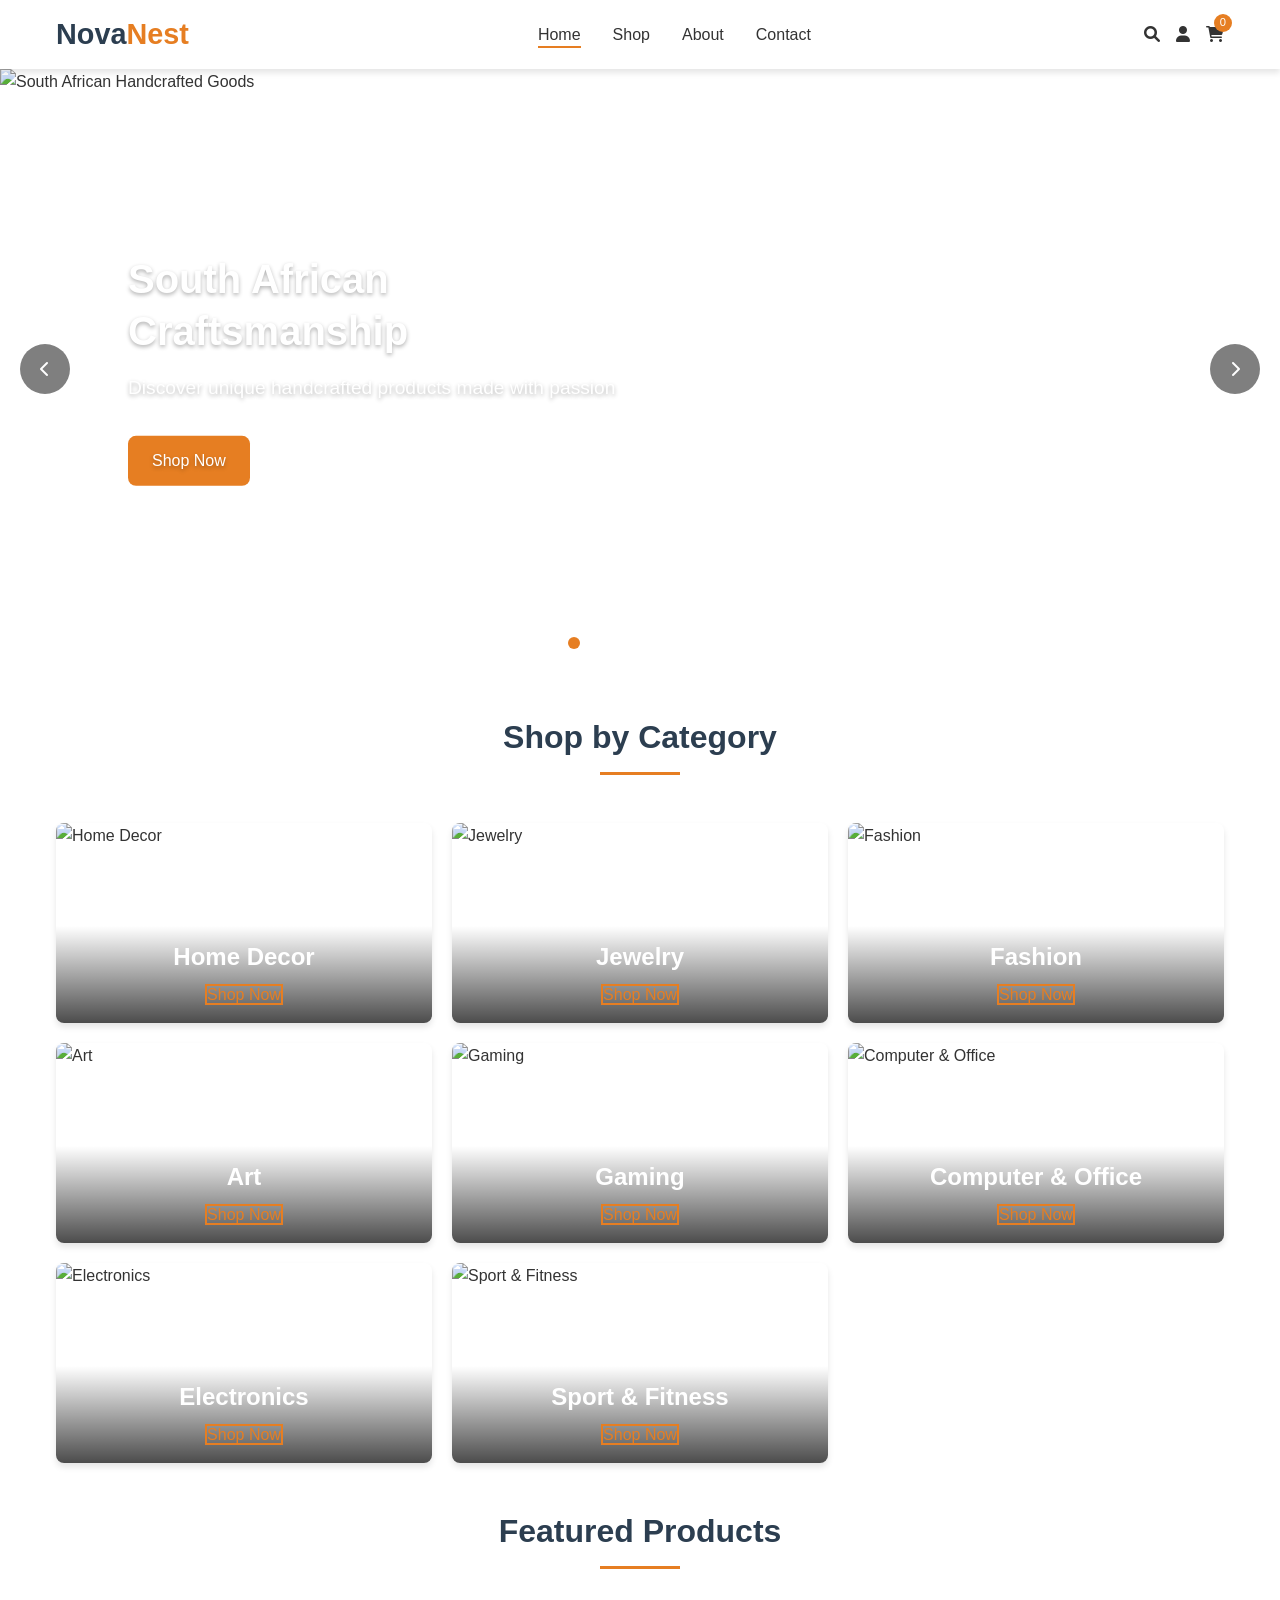
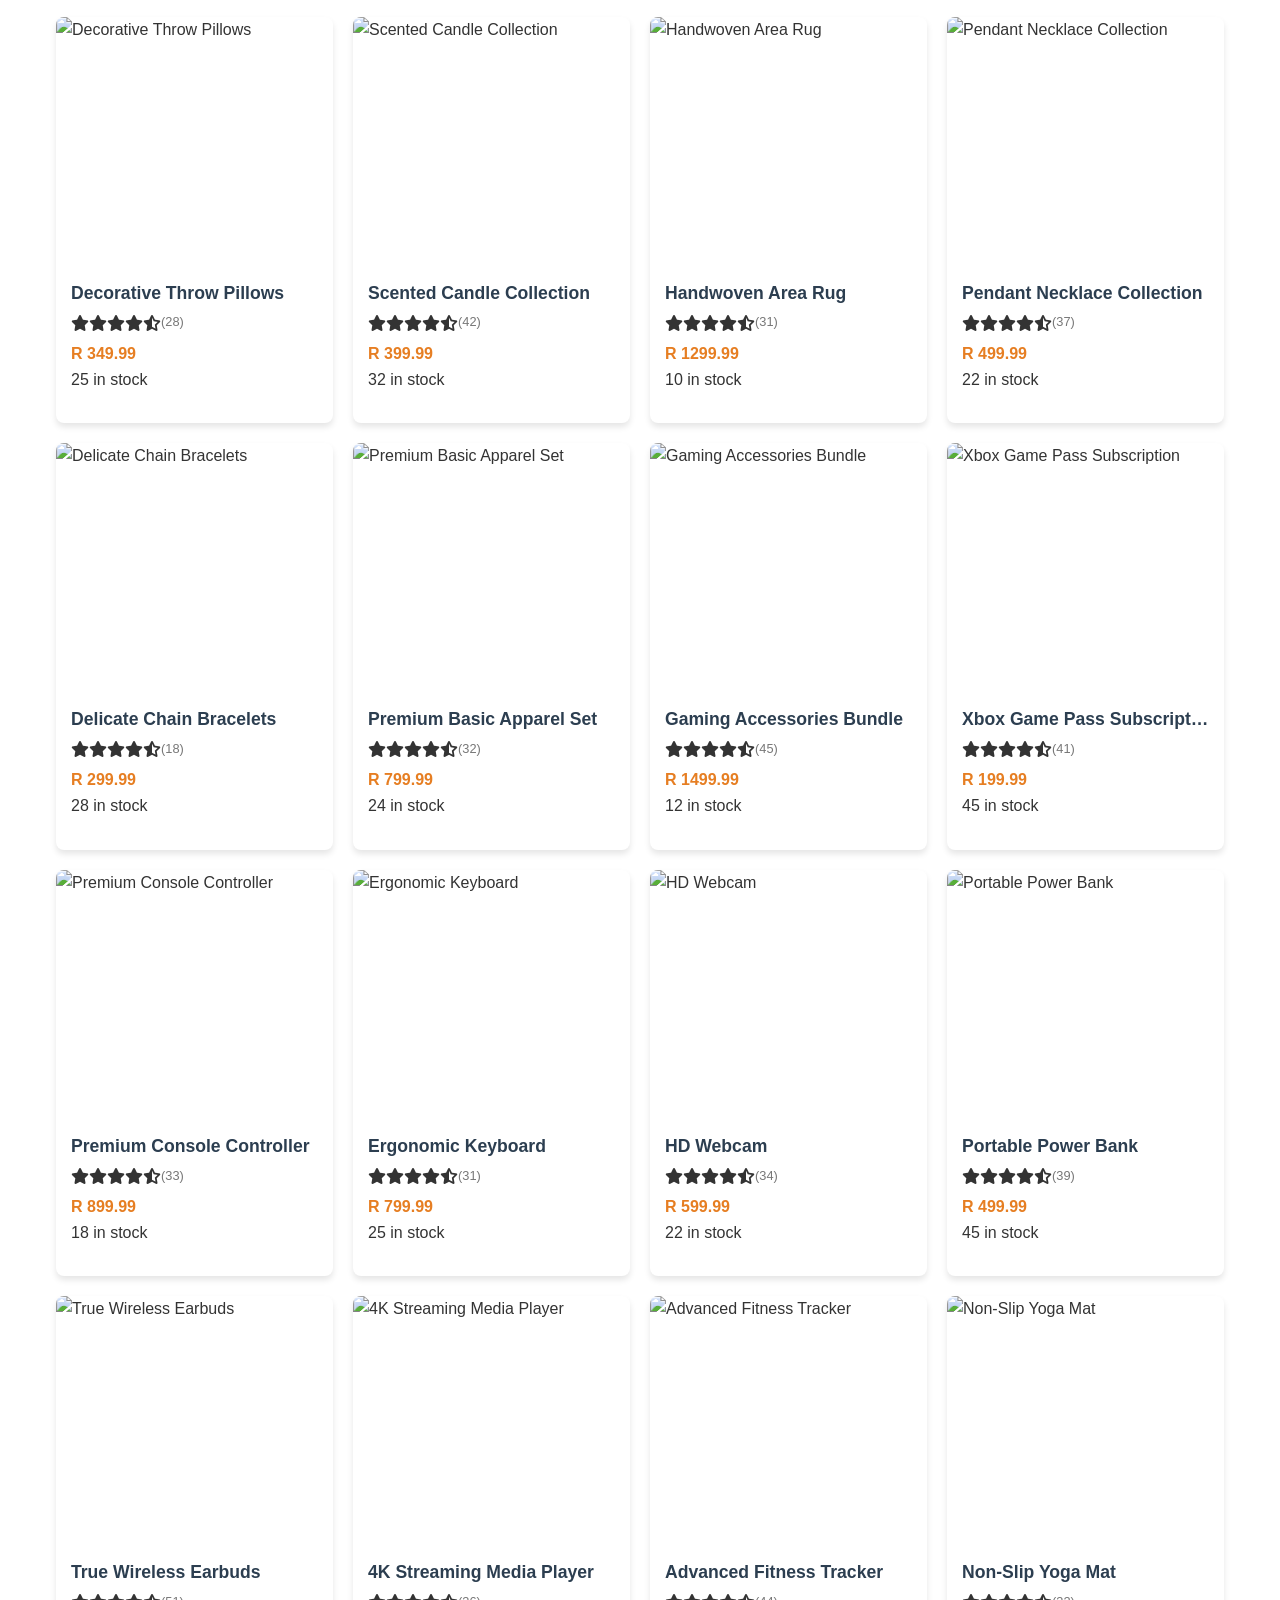
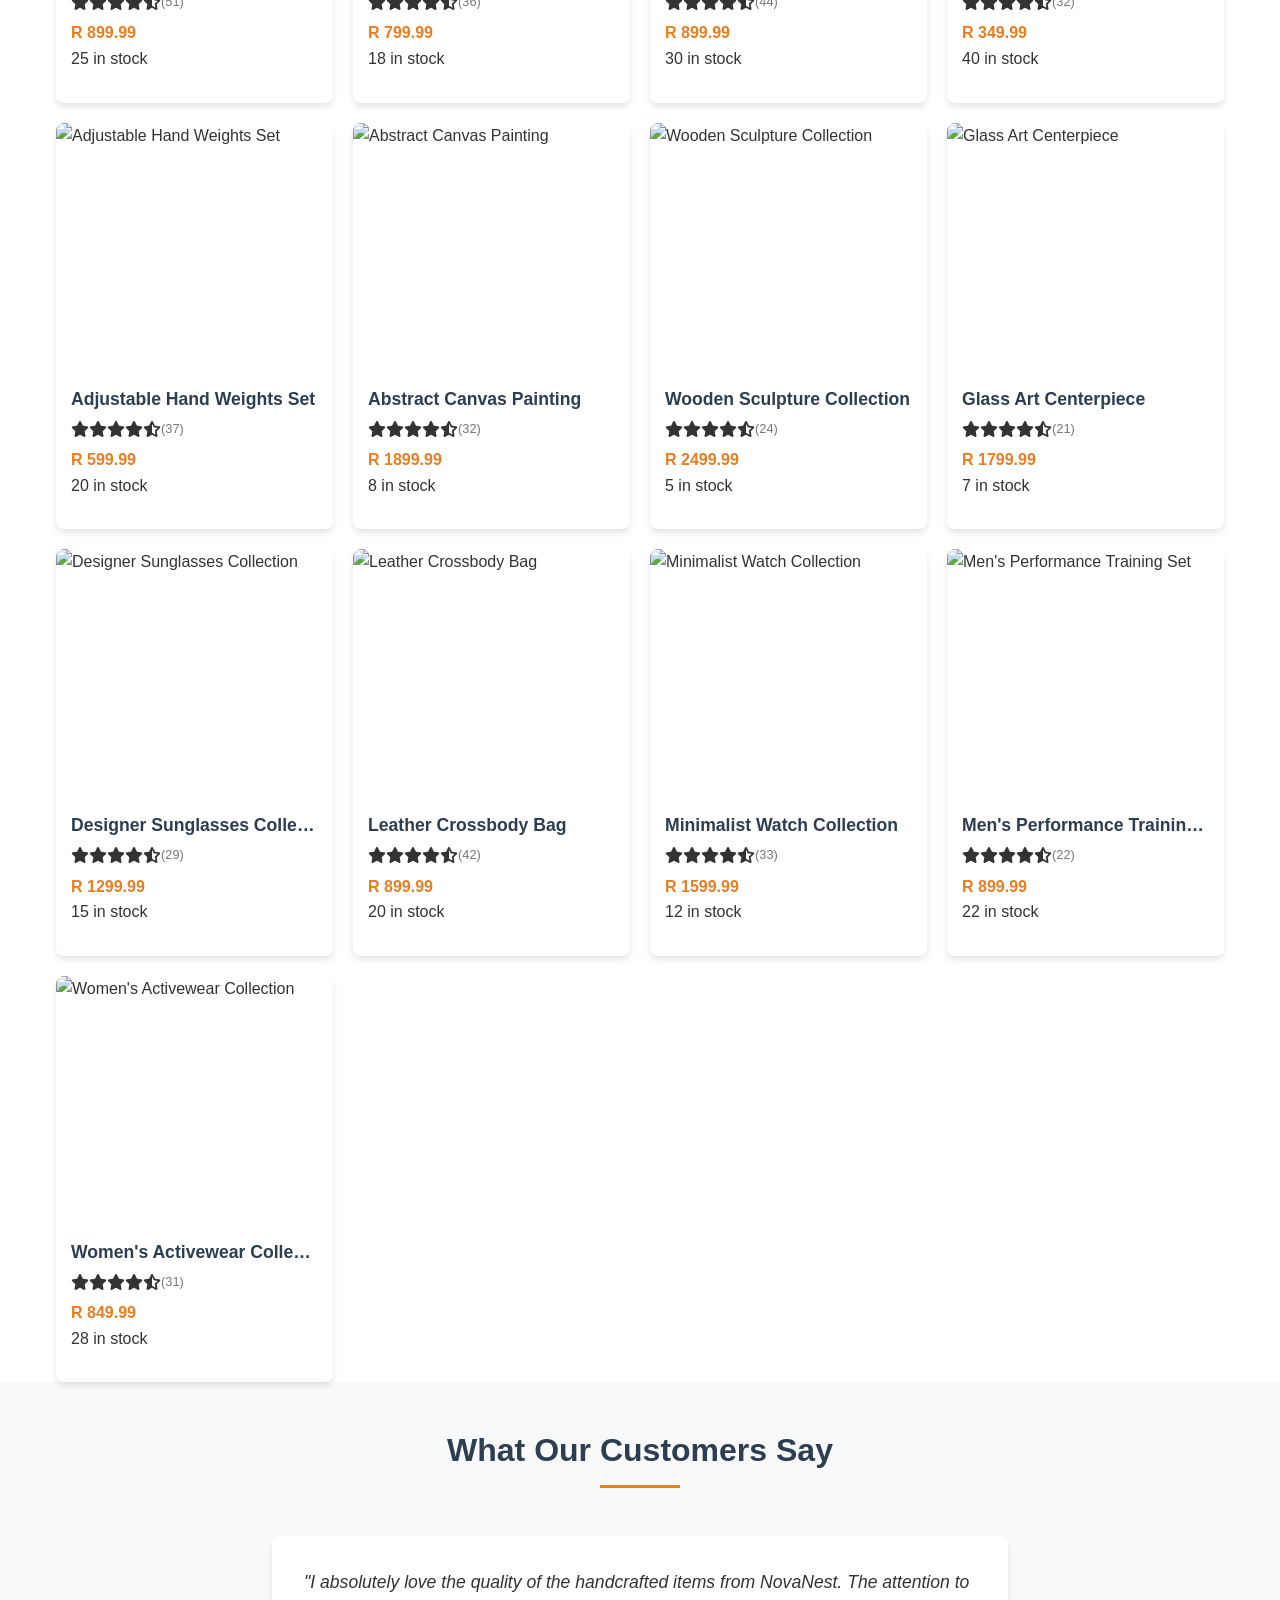
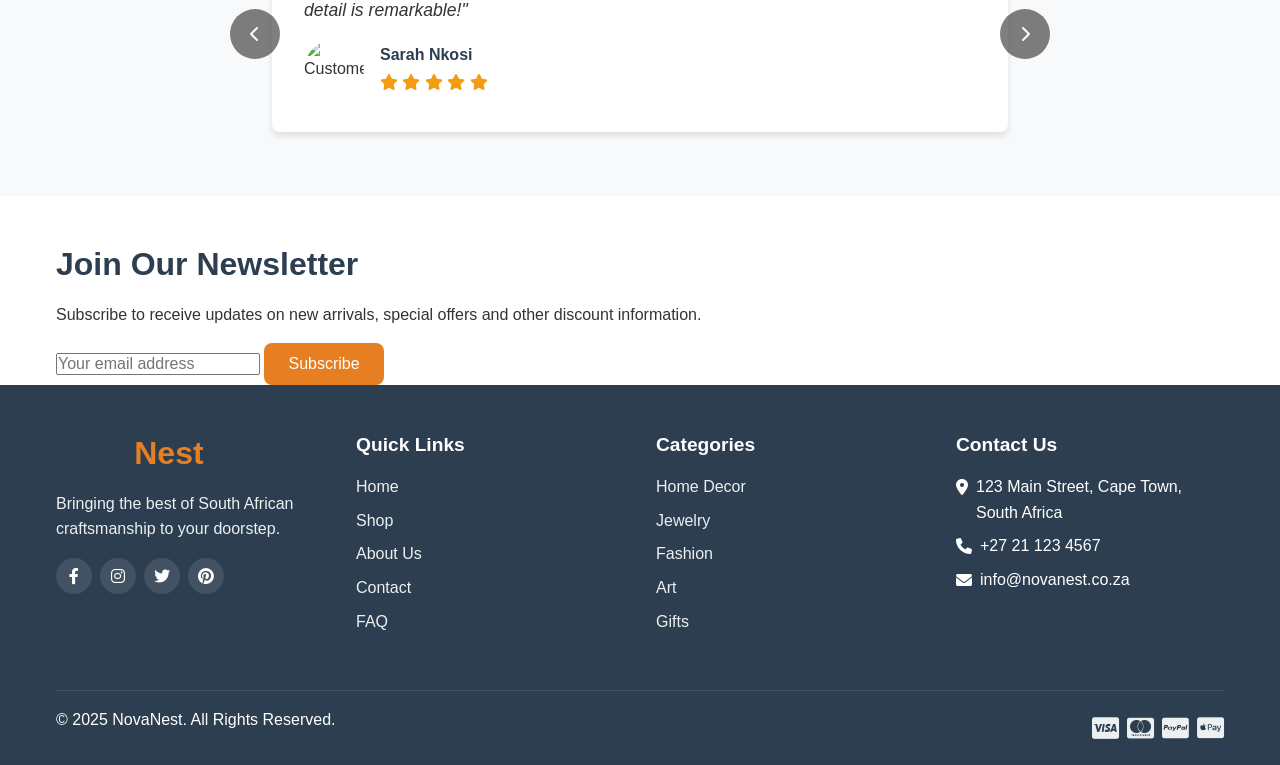
==== index.html @ f9da06e6 "first commit" ====
<!DOCTYPE html>
<html lang="en">
<head>
    <meta charset="UTF-8">
    <meta name="viewport" content="width=device-width, initial-scale=1.0">
    <title>NovaNest - Premium South African E-Commerce</title>
    <link rel="stylesheet" href="css/style.css">
    <link rel="stylesheet" href="css/slider.css">
    <link rel="stylesheet" href="https://cdnjs.cloudflare.com/ajax/libs/font-awesome/6.0.0-beta3/css/all.min.css">
</head>
<body>
    <header>
        <div class="container">
            <div class="header-wrapper">
                <div class="logo">
                    <a href="index.html">
                        <h1>Nova<span>Nest</span></h1>
                    </a>
                </div>
                <nav id="navbar">
                    <ul>
                        <li><a href="index.html" class="active">Home</a></li>
                        <li><a href="shop.html">Shop</a></li>
                        <li><a href="about.html">About</a></li>
                        <li><a href="contact.html">Contact</a></li>
                    </ul>
                </nav>
                <div class="header-icons">
                    <a href="#" id="search-icon"><i class="fas fa-search"></i></a>
                    <a href="#" id="account-icon"><i class="fas fa-user"></i></a>
                    <a href="cart.html" id="cart-icon">
                        <i class="fas fa-shopping-cart"></i>
                        <span id="cart-count">0</span>
                    </a>
                    <div class="hamburger" id="menu-btn">
                        <span class="bar"></span>
                        <span class="bar"></span>
                        <span class="bar"></span>
                    </div>
                </div>
            </div>
        </div>
    </header>

    <div class="search-container" id="search-container">
        <div class="container">
            <form id="search-form">
                <input type="text" placeholder="Search for products...">
                <button type="submit"><i class="fas fa-search"></i></button>
            </form>
            <button id="close-search"><i class="fas fa-times"></i></button>
        </div>
    </div>

    <main>
        <!-- Hero Section with Slider -->
        <section class="hero-slider">
            <div class="slider-container">
                <div class="slide active">
                    <img src="images/South African Handcrafted Goods.jpg" alt="South African Handcrafted Goods" width="300" height="200">
                    <div class="slide-content">
                        <h2>South African Craftsmanship</h2>
                        <p>Discover unique handcrafted products made with passion</p>
                        <a href="shop.html" class="btn">Shop Now</a>
                    </div>
                </div>
                <div class="slide">
                    <img src="images/Premium Home Decor.jpg" alt="Premium Home Decor" width="300" height="200">
                    <div class="slide-content">
                        <h2>Premium Home Decor</h2>
                        <p>Transform your space with our exclusive collection</p>
                        <a href="shop.html" class="btn">Explore</a>
                    </div>
                </div>
                <div class="slide">
                    <img src="images/New Season Arrivals.jpg" alt="New Season Arrivals" width="300" height="200">
                    <div class="slide-content">
                        <h2>New Season Arrivals</h2>
                        <p>Be the first to shop our latest collections</p>
                        <a href="shop.html" class="btn">View Collection</a>
                    </div>
                </div>
                <div class="slide">
                    <img src="images/Gaming.jpg" alt="Gaming" width="300" height="200">
                    <div class="slide-content">
                        <h2>Gaming Essentials</h2>
                        <p>Level up your gaming experience with our premium selection</p>
                        <a href="shop.html?category=gaming" class="btn">Game On</a>
                    </div>
                </div>
                <div class="slide">
                    <img src="images/Computer & Office.jpg" alt="Computer & Office" width="300" height="200">
                    <div class="slide-content">
                        <h2>Computer & Office</h2>
                        <p>Boost your productivity with our tech and office solutions</p>
                        <a href="shop.html?category=computer-office" class="btn">Shop Tech</a>
                    </div>
                </div>
                <div class="slide">
                    <img src="images/Electronics.jpg" alt="Electronics" width="300" height="200">
                    <div class="slide-content">
                        <h2>Electronics</h2>
                        <p>Discover the latest gadgets and electronic innovations</p>
                        <a href="shop.html?category=electronics" class="btn">Explore Gadgets</a>
                    </div>
                </div>
                <div class="slide">
                    <img src="images/Sport & Fitness.jpg" alt="Sport & Fitness" width="300" height="200">
                    <div class="slide-content">
                        <h2>Sport & Fitness</h2>
                        <p>Achieve your fitness goals with our quality equipment</p>
                        <a href="shop.html?category=sport-fitness" class="btn">Get Active</a>
                    </div>
                </div>
                <button class="slider-btn prev" id="prev"><i class="fas fa-chevron-left"></i></button>
                <button class="slider-btn next" id="next"><i class="fas fa-chevron-right"></i></button>
                <div class="slider-dots">
                    <span class="dot active" data-slide="0"></span>
                    <span class="dot" data-slide="1"></span>
                    <span class="dot" data-slide="2"></span>
                    <span class="dot" data-slide="3"></span>
                    <span class="dot" data-slide="4"></span>
                    <span class="dot" data-slide="5"></span>
                    <span class="dot" data-slide="6"></span>
                </div>
            </div>
        </section>

        <!-- Featured Categories -->
        <section class="featured-categories">
            <div class="container">
                <h2 class="section-title">Shop by Category</h2>
                <div class="categories-grid">
                    <div class="category-card">
                        <img src="images/Home Decor.jpg" alt="Home Decor" width="300" height="200" class="category-image">
                        <div class="category-content">
                            <h3>Home Decor</h3>
                            <a href="shop.html?category=home-decor" class="btn-outline">Shop Now</a>
                        </div>
                    </div>
                    <div class="category-card">
                        <img src="images/Jewelry.jpg" alt="Jewelry" width="300" height="200" class="category-image">
                        <div class="category-content">
                            <h3>Jewelry</h3>
                            <a href="shop.html?category=jewelry" class="btn-outline">Shop Now</a>
                        </div>
                    </div>
                    <div class="category-card">
                        <img src="images/Fashion.jpg" alt="Fashion" width="300" height="200" class="category-image">
                        <div class="category-content">
                            <h3>Fashion</h3>
                            <a href="shop.html?category=fashion" class="btn-outline">Shop Now</a>
                        </div>
                    </div>
                    <div class="category-card">
                        <img src="images/Art.jpg" alt="Art" width="300" height="200" class="category-image">
                        <div class="category-content">
                            <h3>Art</h3>
                            <a href="shop.html?category=art" class="btn-outline">Shop Now</a>
                        </div>
                    </div>
                    <div class="category-card">
                        <img src="images/Gaming.jpg" alt="Gaming" width="300" height="200" class="category-image">
                        <div class="category-content">
                            <h3>Gaming</h3>
                            <a href="shop.html?category=gaming" class="btn-outline">Shop Now</a>
                        </div>
                    </div>
                    <div class="category-card">
                        <img src="images/Computer & Office.jpg" alt="Computer & Office" width="300" height="200" class="category-image">
                        <div class="category-content">
                            <h3>Computer & Office</h3>
                            <a href="shop.html?category=computer-office" class="btn-outline">Shop Now</a>
                        </div>
                    </div>
                    <div class="category-card">
                        <img src="images/Electronics.jpg" alt="Electronics" width="300" height="200" class="category-image">
                        <div class="category-content">
                            <h3>Electronics</h3>
                            <a href="shop.html?category=electronics" class="btn-outline">Shop Now</a>
                        </div>
                    </div>
                    <div class="category-card">
                        <img src="images/Sport & Fitness.jpg" alt="Sport & Fitness" width="300" height="200" class="category-image">
                        <div class="category-content">
                            <h3>Sport & Fitness</h3>
                            <a href="shop.html?category=sport-fitness" class="btn-outline">Shop Now</a>
                        </div>
                    </div>
                </div>
            </div>
        </section>

        <!-- Featured Products -->
        <section class="featured-products">
            <div class="container">
                <h2 class="section-title">Featured Products</h2>
                <div class="products-grid" id="featured-products">
                    <!-- Products will be loaded from JavaScript -->
                </div>
            </div>
        </section>

        <!-- Testimonials -->
        <section class="testimonials">
            <div class="container">
                <h2 class="section-title">What Our Customers Say</h2>
                <div class="testimonials-slider">
                    <div class="testimonial active">
                        <div class="testimonial-content">
                            <p>"I absolutely love the quality of the handcrafted items from NovaNest. The attention to detail is remarkable!"</p>
                            <div class="testimonial-author">
                                <img src="images/customer1.jpg" alt="Customer" width="100" height="100" class="testimonial-image">
                                <div>
                                    <h4>Sarah Nkosi</h4>
                                    <div class="stars">
                                        <i class="fas fa-star"></i>
                                        <i class="fas fa-star"></i>
                                        <i class="fas fa-star"></i>
                                        <i class="fas fa-star"></i>
                                        <i class="fas fa-star"></i>
                                    </div>
                                </div>
                            </div>
                        </div>
                    </div>
                    <div class="testimonial">
                        <div class="testimonial-content">
                            <p>"Fast shipping and excellent customer service. The products are even more beautiful in person than in the photos!"</p>
                            <div class="testimonial-author">
                                <img src="images/customer2.jpg" alt="Customer" width="100" height="100" class="testimonial-image">
                                <div>
                                    <h4>David van der Merwe</h4>
                                    <div class="stars">
                                        <i class="fas fa-star"></i>
                                        <i class="fas fa-star"></i>
                                        <i class="fas fa-star"></i>
                                        <i class="fas fa-star"></i>
                                        <i class="fas fa-star"></i>
                                    </div>
                                </div>
                            </div>
                        </div>
                    </div>
                    <div class="testimonial">
                        <div class="testimonial-content">
                            <p>"NovaNest has become my go-to shop for unique gifts. Everyone loves the South African craftsmanship!"</p>
                            <div class="testimonial-author">
                                <img src="images/customer3.jpg" alt="Customer" width="100" height="100" class="testimonial-image"   >
                                <div>
                                    <h4>Thandi Moyo</h4>
                                    <div class="stars">
                                        <i class="fas fa-star"></i>
                                        <i class="fas fa-star"></i>
                                        <i class="fas fa-star"></i>
                                        <i class="fas fa-star"></i>
                                        <i class="fas fa-star-half-alt"></i>
                                    </div>
                                </div>
                            </div>
                        </div>
                    </div>
                    <button class="slider-btn testimonial-prev" id="testimonial-prev"><i class="fas fa-chevron-left"></i></button>
                    <button class="slider-btn testimonial-next" id="testimonial-next"><i class="fas fa-chevron-right"></i></button>
                    <div class="testimonial-dots">
                        <span class="dot active" data-slide="0"></span>
                        <span class="dot" data-slide="1"></span>
                        <span class="dot" data-slide="2"></span>
                    </div>
                </div>
            </div>
        </section>

        <!-- Newsletter -->
        <section class="newsletter">
            <div class="container">
                <div class="newsletter-content">
                    <h2>Join Our Newsletter</h2>
                    <p>Subscribe to receive updates on new arrivals, special offers and other discount information.</p>
                    <form id="newsletter-form">
                        <div class="form-group">
                            <input type="email" placeholder="Your email address" required>
                            <button type="submit" class="btn">Subscribe</button>
                        </div>
                    </form>
                </div>
            </div>
        </section>
    </main>

    <footer>
        <div class="container">
            <div class="footer-content">
                <div class="footer-column">
                    <div class="logo">
                        <h2>Nova<span>Nest</span></h2>
                    </div>
                    <p>Bringing the best of South African craftsmanship to your doorstep.</p>
                    <div class="social-icons">
                        <a href="#"><i class="fab fa-facebook-f"></i></a>
                        <a href="#"><i class="fab fa-instagram"></i></a>
                        <a href="#"><i class="fab fa-twitter"></i></a>
                        <a href="#"><i class="fab fa-pinterest"></i></a>
                    </div>
                </div>
                <div class="footer-column">
                    <h3>Quick Links</h3>
                    <ul>
                        <li><a href="index.html">Home</a></li>
                        <li><a href="shop.html">Shop</a></li>
                        <li><a href="about.html">About Us</a></li>
                        <li><a href="contact.html">Contact</a></li>
                        <li><a href="#">FAQ</a></li>
                    </ul>
                </div>
                <div class="footer-column">
                    <h3>Categories</h3>
                    <ul>
                        <li><a href="shop.html?category=home-decor">Home Decor</a></li>
                        <li><a href="shop.html?category=jewelry">Jewelry</a></li>
                        <li><a href="shop.html?category=fashion">Fashion</a></li>
                        <li><a href="shop.html?category=art">Art</a></li>
                        <li><a href="shop.html?category=gifts">Gifts</a></li>
                    </ul>
                </div>
                <div class="footer-column">
                    <h3>Contact Us</h3>
                    <ul class="contact-info">
                        <li><i class="fas fa-map-marker-alt"></i> 123 Main Street, Cape Town, South Africa</li>
                        <li><i class="fas fa-phone"></i> +27 21 123 4567</li>
                        <li><i class="fas fa-envelope"></i> info@novanest.co.za</li>
                    </ul>
                </div>
            </div>
            <div class="footer-bottom">
                <p>&copy; 2025 NovaNest. All Rights Reserved.</p>
                <div class="payment-methods">
                    <i class="fab fa-cc-visa"></i>
                    <i class="fab fa-cc-mastercard"></i>
                    <i class="fab fa-cc-paypal"></i>
                    <i class="fab fa-cc-apple-pay"></i>
                </div>
            </div>
        </div>
    </footer>

    <script src="js/script.js"></script>
    <script src="js/slider.js"></script>
    <script src="js/products.js"></script>
</body>
</html>
---- css/style.css ----
/* 
   NovaNest E-commerce - Main Stylesheet
   A modern, responsive e-commerce website with South African focus
*/

/* ===== VARIABLES ===== */
:root {
    /* Colors */
    --primary-color: #e67e22;
    --primary-dark: #d35400;
    --secondary-color: #2c3e50;
    --accent-color: #3498db;
    --text-color: #333333;
    --text-light: #777777;
    --bg-color: #ffffff;
    --bg-light: #f8f9fa;
    --bg-dark: #2c3e50;
    --border-color: #e1e1e1;
    --success-color: #2ecc71;
    --error-color: #e74c3c;
    --warning-color: #f39c12;
    
    /* Typography */
    --body-font: 'Roboto', sans-serif;
    --heading-font: 'Poppins', sans-serif;
    
    /* Spacing */
    --spacing-xs: 0.25rem;
    --spacing-sm: 0.5rem;
    --spacing-md: 1rem;
    --spacing-lg: 2rem;
    --spacing-xl: 3rem;
    
    /* Border Radius */
    --border-radius-sm: 4px;
    --border-radius-md: 8px;
    --border-radius-lg: 12px;
    
    /* Box Shadow */
    --box-shadow: 0 4px 6px rgba(0, 0, 0, 0.1);
    --box-shadow-lg: 0 10px 15px rgba(0, 0, 0, 0.1);
    
    /* Transitions */
    --transition-fast: 0.3s ease;
    --transition-medium: 0.5s ease;
}

/* ===== RESET & BASE STYLES ===== */
* {
    margin: 0;
    padding: 0;
    box-sizing: border-box;
}

html {
    font-size: 16px;
    scroll-behavior: smooth;
}

body {
    font-family: var(--body-font);
    color: var(--text-color);
    line-height: 1.6;
    background-color: var(--bg-color);
    overflow-x: hidden;
}

h1, h2, h3, h4, h5, h6 {
    font-family: var(--heading-font);
    font-weight: 700;
    line-height: 1.3;
    margin-bottom: var(--spacing-md);
    color: var(--secondary-color);
}

h1 {
    font-size: 2.5rem;
}

h2 {
    font-size: 2rem;
}

h3 {
    font-size: 1.5rem;
}

p {
    margin-bottom: var(--spacing-md);
}

a {
    color: var(--primary-color);
    text-decoration: none;
    transition: color var(--transition-fast);
}

a:hover {
    color: var(--primary-dark);
}

ul, ol {
    list-style: none;
}

img {
    max-width: 100%;
    height: auto;
    display: block;
}

button, input, textarea, select {
    font-family: inherit;
    font-size: inherit;
}

.container {
    width: 100%;
    max-width: 1200px;
    margin: 0 auto;
    padding: 0 var(--spacing-md);
}

.section-title {
    text-align: center;
    margin-bottom: var(--spacing-xl);
    position: relative;
    padding-bottom: var(--spacing-md);
}

.section-title::after {
    content: '';
    position: absolute;
    bottom: 0;
    left: 50%;
    transform: translateX(-50%);
    width: 80px;
    height: 3px;
    background-color: var(--primary-color);
}

/* ===== BUTTONS ===== */
.btn {
    display: inline-block;
    padding: 0.75rem 1.5rem;
    background-color: var(--primary-color);
    color: white;
    border: none;
    border-radius: var(--border-radius-md);
    cursor: pointer;
    transition: background-color var(--transition-fast), transform var(--transition-fast);
    font-weight: 500;
    text-align: center;
}

.btn:hover {
    background-color: var(--primary-dark);
    color: white;
    transform: translateY(-2px);
}

.btn-outline {
    background-color: transparent;
    border: 2px solid var(--primary-color);
    color: var(--primary-color);
}

.btn-outline:hover {
    background-color: var(--primary-color);
    color: white;
}

.btn-large {
    padding: 1rem 2rem;
    font-size: 1.1rem;
}

/* ===== HEADER ===== */
header {
    background-color: var(--bg-color);
    box-shadow: var(--box-shadow);
    position: sticky;
    top: 0;
    z-index: 1000;
}

.header-wrapper {
    display: flex;
    justify-content: space-between;
    align-items: center;
    padding: var(--spacing-md) 0;
}

.logo h1 {
    font-size: 1.8rem;
    margin-bottom: 0;
}

.logo span {
    color: var(--primary-color);
}

nav ul {
    display: flex;
}

nav ul li {
    margin-left: var(--spacing-lg);
}

nav ul li a {
    color: var(--text-color);
    font-weight: 500;
    position: relative;
}

nav ul li a::after {
    content: '';
    position: absolute;
    bottom: -5px;
    left: 0;
    width: 0;
    height: 2px;
    background-color: var(--primary-color);
    transition: width var(--transition-fast);
}

nav ul li a:hover::after,
nav ul li a.active::after {
    width: 100%;
}

.header-icons {
    display: flex;
    align-items: center;
}

.header-icons a {
    margin-left: var(--spacing-md);
    color: var(--text-color);
    position: relative;
}

#cart-icon {
    position: relative;
}

#cart-count {
    position: absolute;
    top: -8px;
    right: -8px;
    background-color: var(--primary-color);
    color: white;
    font-size: 0.7rem;
    width: 18px;
    height: 18px;
    border-radius: 50%;
    display: flex;
    justify-content: center;
    align-items: center;
}

.hamburger {
    display: none;
    cursor: pointer;
}

.bar {
    display: block;
    width: 25px;
    height: 3px;
    margin: 5px auto;
    background-color: var(--text-color);
    transition: all var(--transition-fast);
}

/* Search Container */
.search-container {
    background-color: var(--bg-color);
    padding: var(--spacing-md) 0;
    box-shadow: 0 5px 10px rgba(0, 0, 0, 0.1);
    position: fixed;
    top: -100px;
    left: 0;
    width: 100%;
    z-index: 999;
    transition: top var(--transition-medium);
}

.search-container.active {
    top: 0;
}

#search-form {
    display: flex;
    max-width: 600px;
    margin: 0 auto;
}

#search-form input {
    flex: 1;
    padding: 0.75rem;
    border: 1px solid var(--border-color);
    border-radius: var(--border-radius-md) 0 0 var(--border-radius-md);
    outline: none;
}

#search-form button {
    background-color: var(--primary-color);
    color: white;
    border: none;
    padding: 0 var(--spacing-md);
    border-radius: 0 var(--border-radius-md) var(--border-radius-md) 0;
    cursor: pointer;
}

#close-search {
    position: absolute;
    top: 10px;
    right: 10px;
    background: none;
    border: none;
    color: var(--text-color);
    font-size: 1.2rem;
    cursor: pointer;
}

/* ===== FOOTER ===== */
footer {
    background-color: var(--bg-dark);
    color: white;
    padding: var(--spacing-xl) 0 var(--spacing-md);
}

.footer-content {
    display: grid;
    grid-template-columns: repeat(4, 1fr);
    gap: var(--spacing-lg);
    margin-bottom: var(--spacing-xl);
}

.footer-column h3 {
    color: white;
    margin-bottom: var(--spacing-md);
    font-size: 1.2rem;
}

.footer-column p {
    color: #ecf0f1;
    margin-bottom: var(--spacing-md);
}

.footer-column ul li {
    margin-bottom: var(--spacing-sm);
}

.footer-column ul li a {
    color: #ecf0f1;
    transition: color var(--transition-fast);
}

.footer-column ul li a:hover {
    color: var(--primary-color);
}

.social-icons {
    display: flex;
    gap: var(--spacing-sm);
    margin-top: var(--spacing-md);
}

.social-icons a {
    display: flex;
    align-items: center;
    justify-content: center;
    width: 36px;
    height: 36px;
    background-color: rgba(255, 255, 255, 0.1);
    border-radius: 50%;
    color: white;
    transition: background-color var(--transition-fast);
}

.social-icons a:hover {
    background-color: var(--primary-color);
}

.contact-info li {
    display: flex;
    align-items: flex-start;
    margin-bottom: var(--spacing-md);
}

.contact-info li i {
    margin-right: var(--spacing-sm);
    margin-top: 5px;
}

.footer-bottom {
    border-top: 1px solid rgba(255, 255, 255, 0.1);
    padding-top: var(--spacing-md);
    display: flex;
    justify-content: space-between;
    align-items: center;
}

.payment-methods {
    display: flex;
    gap: var(--spacing-sm);
}

.payment-methods i {
    font-size: 1.5rem;
    color: #ecf0f1;
}

/* ===== RESPONSIVE STYLES ===== */
@media (max-width: 992px) {
    .footer-content {
        grid-template-columns: repeat(2, 1fr);
    }
}

@media (max-width: 768px) {
    .hamburger {
        display: block;
    }
    
    nav {
        position: fixed;
        top: 70px;
        left: -100%;
        width: 100%;
        height: calc(100vh - 70px);
        background-color: var(--bg-color);
        transition: left var(--transition-medium);
        z-index: 999;
    }
    
    nav.active {
        left: 0;
    }
    
    nav ul {
        flex-direction: column;
        padding: var(--spacing-lg);
    }
    
    nav ul li {
        margin: 0 0 var(--spacing-md) 0;
    }
    
    .header-icons a:not(#menu-btn) {
        display: none;
    }
}

@media (max-width: 576px) {
    .footer-content {
        grid-template-columns: 1fr;
    }
    
    .footer-bottom {
        flex-direction: column;
        gap: var(--spacing-md);
    }
}

/* ===== UTILITY CLASSES ===== */
.hidden {
    display: none !important;
}

.text-center {
    text-align: center;
}

.mt-1 { margin-top: var(--spacing-xs); }
.mt-2 { margin-top: var(--spacing-sm); }
.mt-3 { margin-top: var(--spacing-md); }
.mt-4 { margin-top: var(--spacing-lg); }
.mt-5 { margin-top: var(--spacing-xl); }

.mb-1 { margin-bottom: var(--spacing-xs); }
.mb-2 { margin-bottom: var(--spacing-sm); }
.mb-3 { margin-bottom: var(--spacing-md); }
.mb-4 { margin-bottom: var(--spacing-lg); }
.mb-5 { margin-bottom: var(--spacing-xl); }

/* ===== PRODUCT STYLES ===== */
.product-card {
    position: relative;
    background-color: var(--bg-color);
    border-radius: var(--border-radius-md);
    box-shadow: var(--box-shadow);
    transition: transform var(--transition-fast), box-shadow var(--transition-fast);
    overflow: hidden;
}

.product-card:hover {
    transform: translateY(-5px);
    box-shadow: var(--box-shadow-lg);
}

.product-badge {
    position: absolute;
    top: 10px;
    left: 10px;
    background-color: var(--primary-color);
    color: white;
    font-size: 0.8rem;
    padding: 4px 8px;
    border-radius: var(--border-radius-sm);
    z-index: 2;
}

.product-badge.new {
    background-color: var(--success-color);
}

.product-image {
    position: relative;
    overflow: hidden;
    height: 250px; /* Fixed height for consistent product cards */
}

.product-image img {
    width: 100%;
    height: 100%;
    object-fit: cover; /* This ensures images maintain aspect ratio while filling the container */
    transition: transform var(--transition-medium);
}

.product-card:hover .product-image img {
    transform: scale(1.05);
}

.product-actions {
    position: absolute;
    bottom: -50px;
    left: 0;
    width: 100%;
    display: flex;
    justify-content: center;
    gap: 10px;
    padding: 10px;
    background-color: rgba(255, 255, 255, 0.9);
    transition: bottom var(--transition-fast);
}

.product-card:hover .product-actions {
    bottom: 0;
}

.action-btn {
    width: 40px;
    height: 40px;
    border-radius: 50%;
    background-color: white;
    border: none;
    box-shadow: 0 2px 5px rgba(0, 0, 0, 0.1);
    display: flex;
    align-items: center;
    justify-content: center;
    cursor: pointer;
    transition: background-color var(--transition-fast), color var(--transition-fast);
}

.action-btn:hover {
    background-color: var(--primary-color);
    color: white;
}

.product-info {
    padding: 15px;
}

.product-name {
    font-size: 1.1rem;
    margin-bottom: 8px;
    white-space: nowrap;
    overflow: hidden;
    text-overflow: ellipsis;
}

.product-rating {
    display: flex;
    align-items: center;
    margin-bottom: 8px;
}

.stars {
    color: var(--warning-color);
    margin-right: 5px;
}

.review-count {
    font-size: 0.8rem;
    color: var(--text-light);
}

.product-price {
    font-weight: 700;
    color: var(--primary-color);
    margin-bottom: 0;
}

/* Products Grid */
.products-grid {
    display: grid;
    grid-template-columns: repeat(auto-fill, minmax(250px, 1fr));
    gap: 20px;
}

@media (max-width: 768px) {
    .products-grid {
        grid-template-columns: repeat(2, 1fr);
    }
}

@media (max-width: 480px) {
    .products-grid {
        grid-template-columns: 1fr;
    }
}

/* Category Cards */
.categories-grid {
    display: grid;
    grid-template-columns: repeat(auto-fill, minmax(280px, 1fr));
    gap: 20px;
    margin-bottom: var(--spacing-xl);
}

.category-card {
    position: relative;
    border-radius: var(--border-radius-md);
    overflow: hidden;
    box-shadow: var(--box-shadow);
    height: 200px;
}

.category-image {
    width: 100%;
    height: 100%;
    object-fit: cover;
    transition: transform var(--transition-medium);
}

.category-card:hover .category-image {
    transform: scale(1.05);
}

.category-content {
    position: absolute;
    bottom: 0;
    left: 0;
    width: 100%;
    padding: 15px;
    background: linear-gradient(to top, rgba(0,0,0,0.7), rgba(0,0,0,0));
    color: white;
    text-align: center;
}

.category-content h3 {
    color: white;
    margin-bottom: 10px;
}
---- css/slider.css ----
/* 
   NovaNest E-commerce - Slider Styles
   Styles for hero slider and testimonial slider
*/

/* ===== HERO SLIDER ===== */
.hero-slider {
    position: relative;
    overflow: hidden;
    height: 600px;
    margin-bottom: var(--spacing-xl);
}

.slider-container {
    position: relative;
    height: 100%;
}

.slide {
    position: absolute;
    top: 0;
    left: 0;
    width: 100%;
    height: 100%;
    opacity: 0;
    transition: opacity var(--transition-medium);
    z-index: 1;
}

.slide.active {
    opacity: 1;
    z-index: 2;
}

.slide img {
    width: 100%;
    height: 100%;
    object-fit: cover;
}

.slide-content {
    position: absolute;
    top: 50%;
    left: 10%;
    transform: translateY(-50%);
    max-width: 500px;
    color: white;
    text-shadow: 0 2px 4px rgba(0, 0, 0, 0.3);
    z-index: 3;
}

.slide-content h2 {
    font-size: 2.5rem;
    margin-bottom: var(--spacing-md);
    color: white;
}

.slide-content p {
    font-size: 1.2rem;
    margin-bottom: var(--spacing-lg);
}

.slider-btn {
    position: absolute;
    top: 50%;
    transform: translateY(-50%);
    background-color: rgba(0, 0, 0, 0.5);
    color: white;
    width: 50px;
    height: 50px;
    border: none;
    border-radius: 50%;
    display: flex;
    align-items: center;
    justify-content: center;
    cursor: pointer;
    z-index: 5;
    transition: background-color var(--transition-fast);
}

.slider-btn:hover {
    background-color: var(--primary-color);
}

.prev {
    left: 20px;
}

.next {
    right: 20px;
}

.slider-dots {
    position: absolute;
    bottom: 20px;
    left: 50%;
    transform: translateX(-50%);
    display: flex;
    gap: 10px;
    z-index: 5;
}

.dot {
    width: 12px;
    height: 12px;
    background-color: rgba(255, 255, 255, 0.5);
    border-radius: 50%;
    cursor: pointer;
    transition: background-color var(--transition-fast);
}

.dot.active, .dot:hover {
    background-color: var(--primary-color);
}

/* ===== TESTIMONIALS SLIDER ===== */
.testimonials {
    background-color: var(--bg-light);
    padding: var(--spacing-xl) 0;
    margin-bottom: var(--spacing-xl);
}

.testimonials-slider {
    position: relative;
    max-width: 800px;
    margin: 0 auto;
    padding: 0 var(--spacing-lg);
}

.testimonial {
    display: none;
}

.testimonial.active {
    display: block;
    animation: fadeIn 0.5s ease-in-out;
}

@keyframes fadeIn {
    from { opacity: 0; }
    to { opacity: 1; }
}

.testimonial-content {
    background-color: white;
    padding: var(--spacing-lg);
    border-radius: var(--border-radius-md);
    box-shadow: var(--box-shadow);
    position: relative;
}

.testimonial-content p {
    font-style: italic;
    font-size: 1.1rem;
    margin-bottom: var(--spacing-md);
}

.testimonial-author {
    display: flex;
    align-items: center;
}

.testimonial-author img {
    width: 60px;
    height: 60px;
    border-radius: 50%;
    object-fit: cover;
    margin-right: var(--spacing-md);
}

.testimonial-author h4 {
    margin-bottom: var(--spacing-xs);
}

.stars {
    color: var(--warning-color);
}

.testimonial-prev, .testimonial-next {
    top: 50%;
    transform: translateY(-50%);
}

.testimonial-prev {
    left: -10px;
}

.testimonial-next {
    right: -10px;
}

.testimonial-dots {
    position: static;
    margin-top: var(--spacing-md);
    justify-content: center;
}

/* ===== RESPONSIVE STYLES ===== */
@media (max-width: 992px) {
    .hero-slider {
        height: 500px;
    }
    
    .slide-content h2 {
        font-size: 2rem;
    }
    
    .slide-content p {
        font-size: 1rem;
    }
}

@media (max-width: 768px) {
    .hero-slider {
        height: 400px;
    }
    
    .slide-content {
        left: 5%;
        max-width: 400px;
    }
    
    .slide-content h2 {
        font-size: 1.8rem;
    }
}

@media (max-width: 576px) {
    .hero-slider {
        height: 350px;
    }
    
    .slide-content {
        left: 50%;
        transform: translate(-50%, -50%);
        text-align: center;
        width: 90%;
    }
    
    .slide-content h2 {
        font-size: 1.5rem;
    }
    
    .slide-content p {
        font-size: 0.9rem;
    }
    
    .slider-btn {
        width: 40px;
        height: 40px;
    }
}
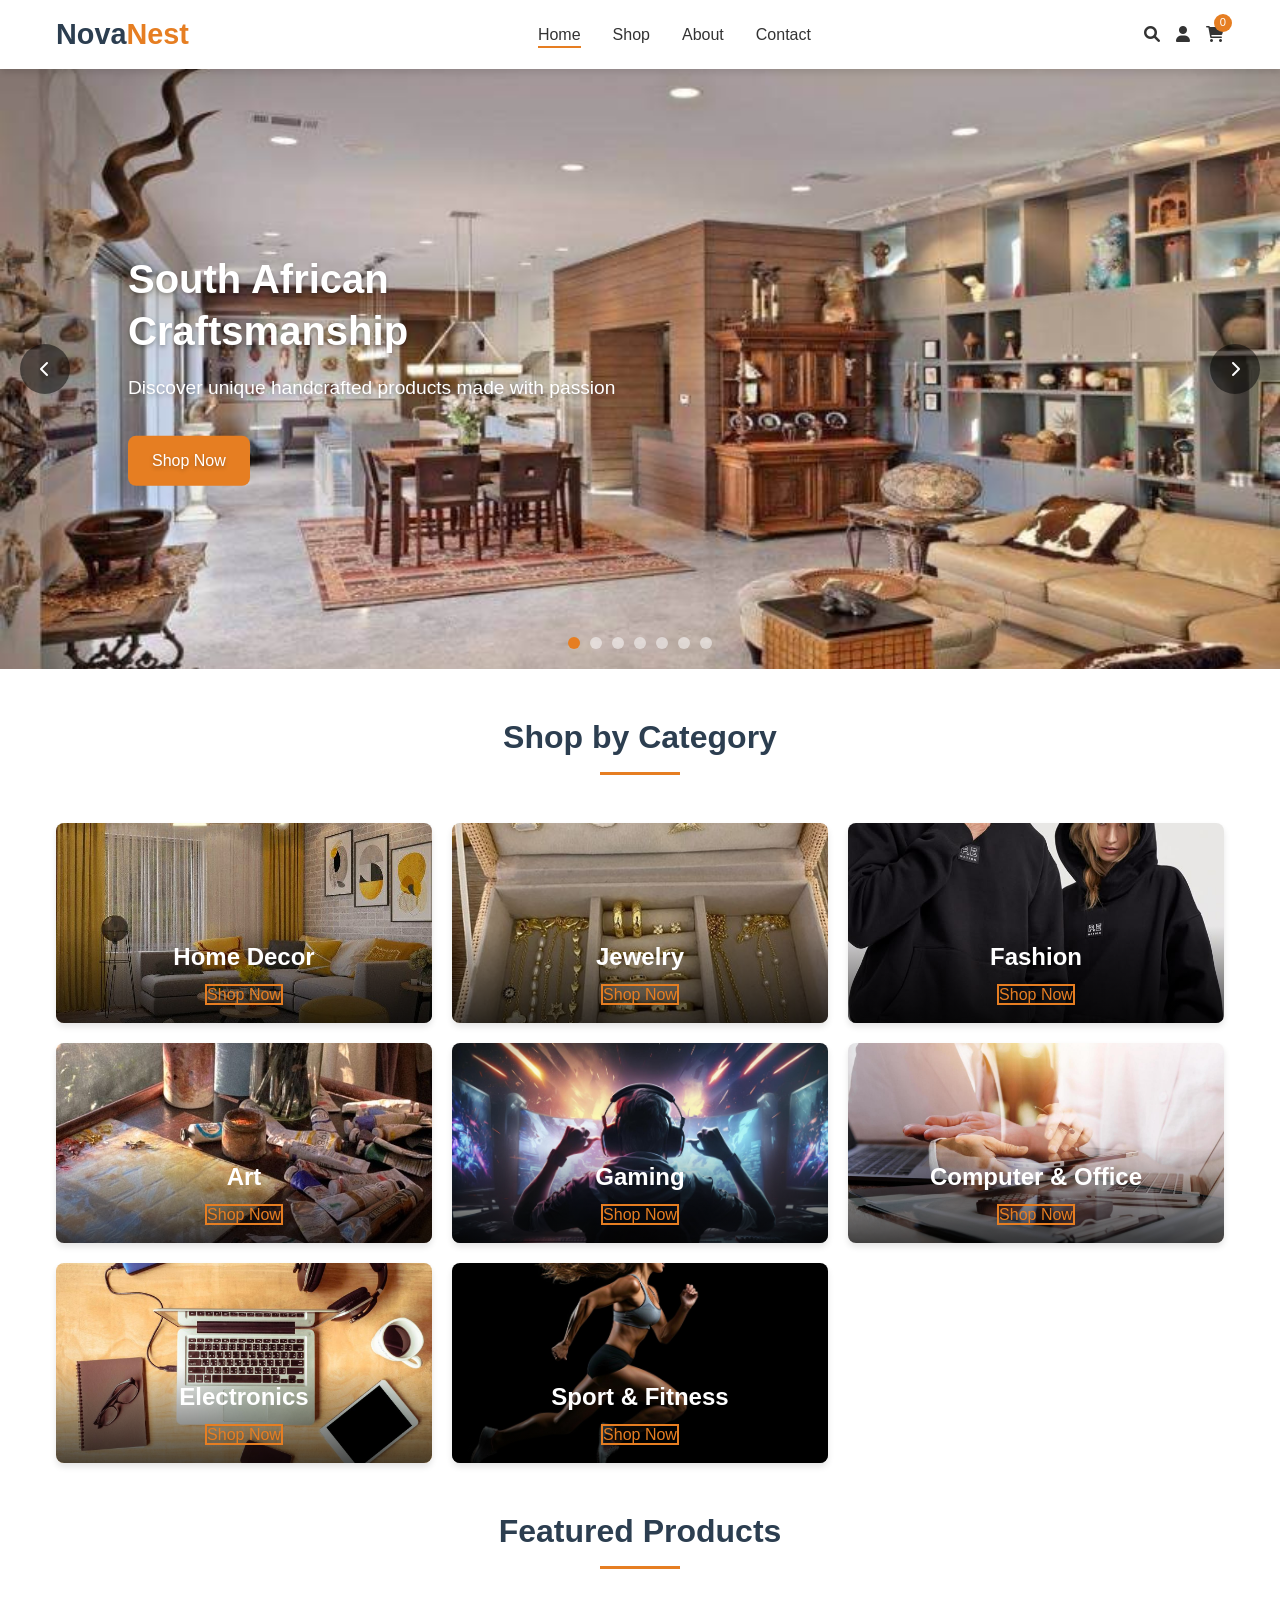
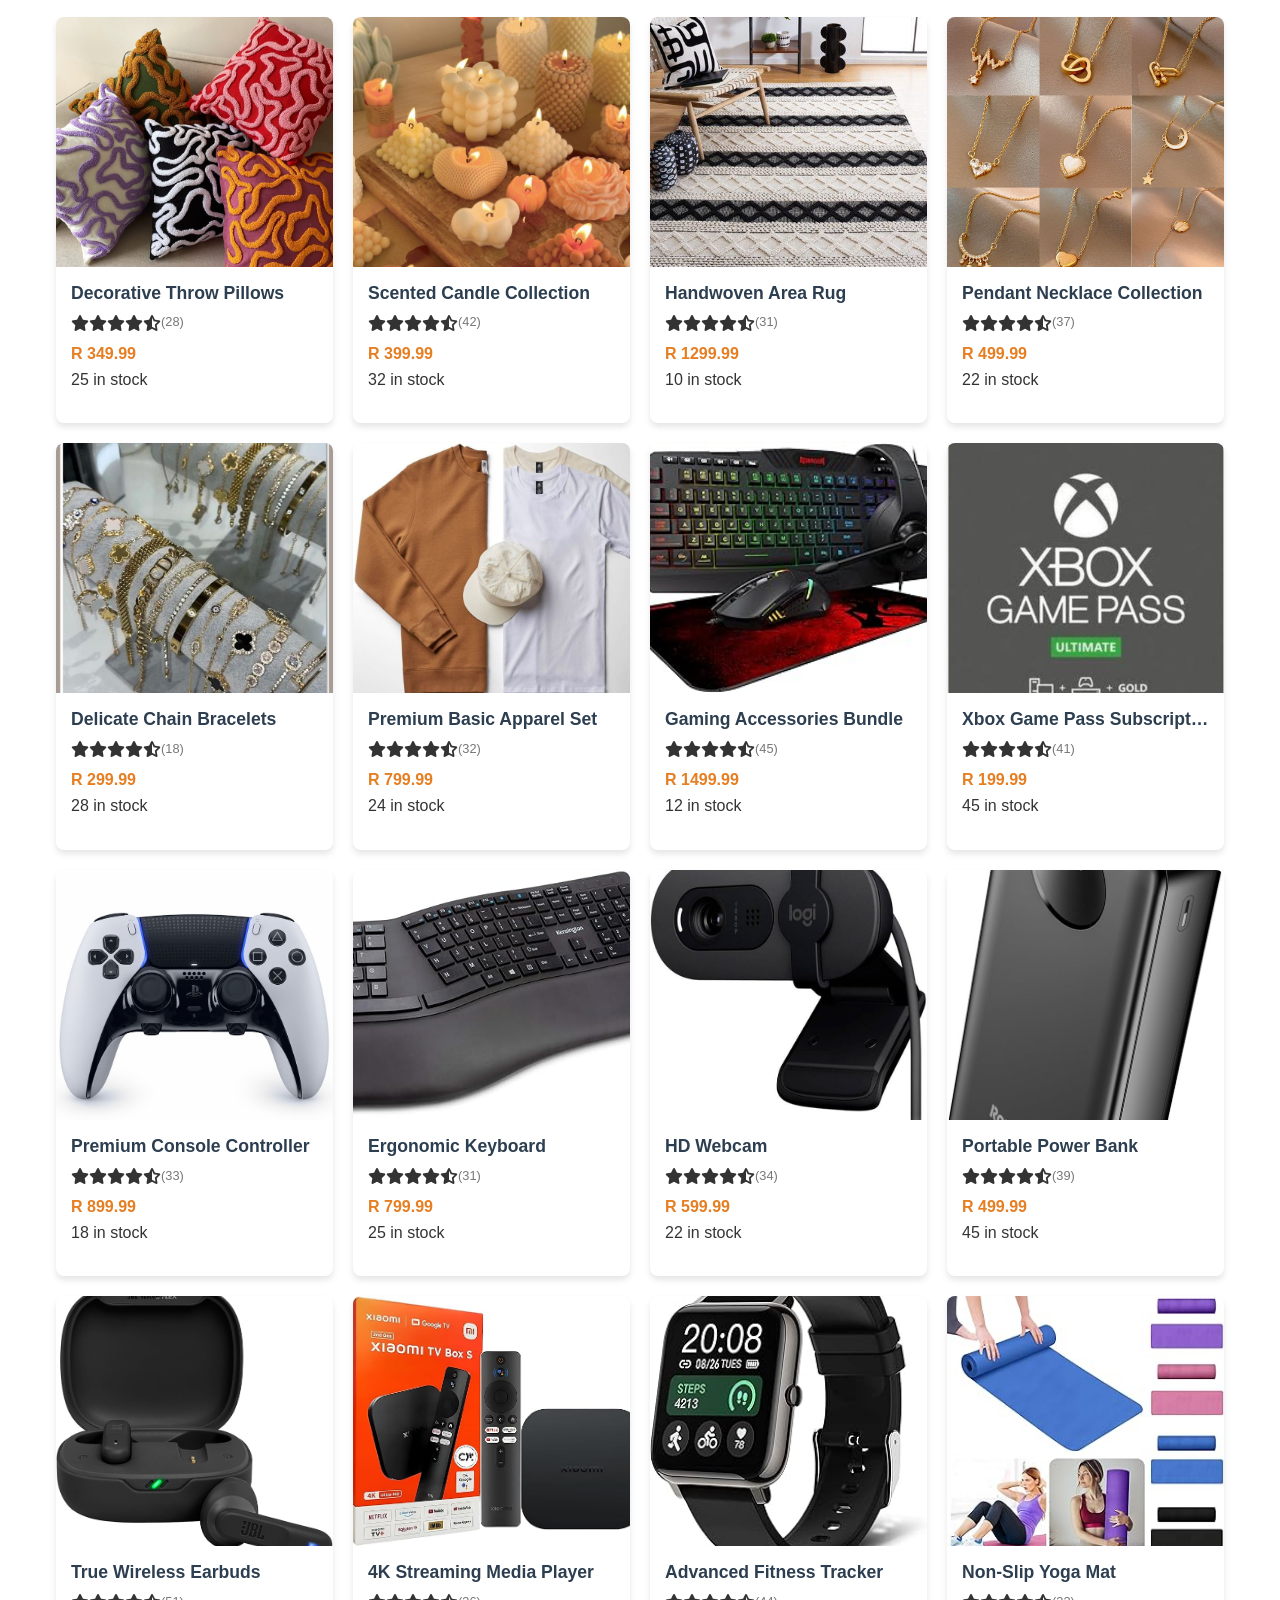
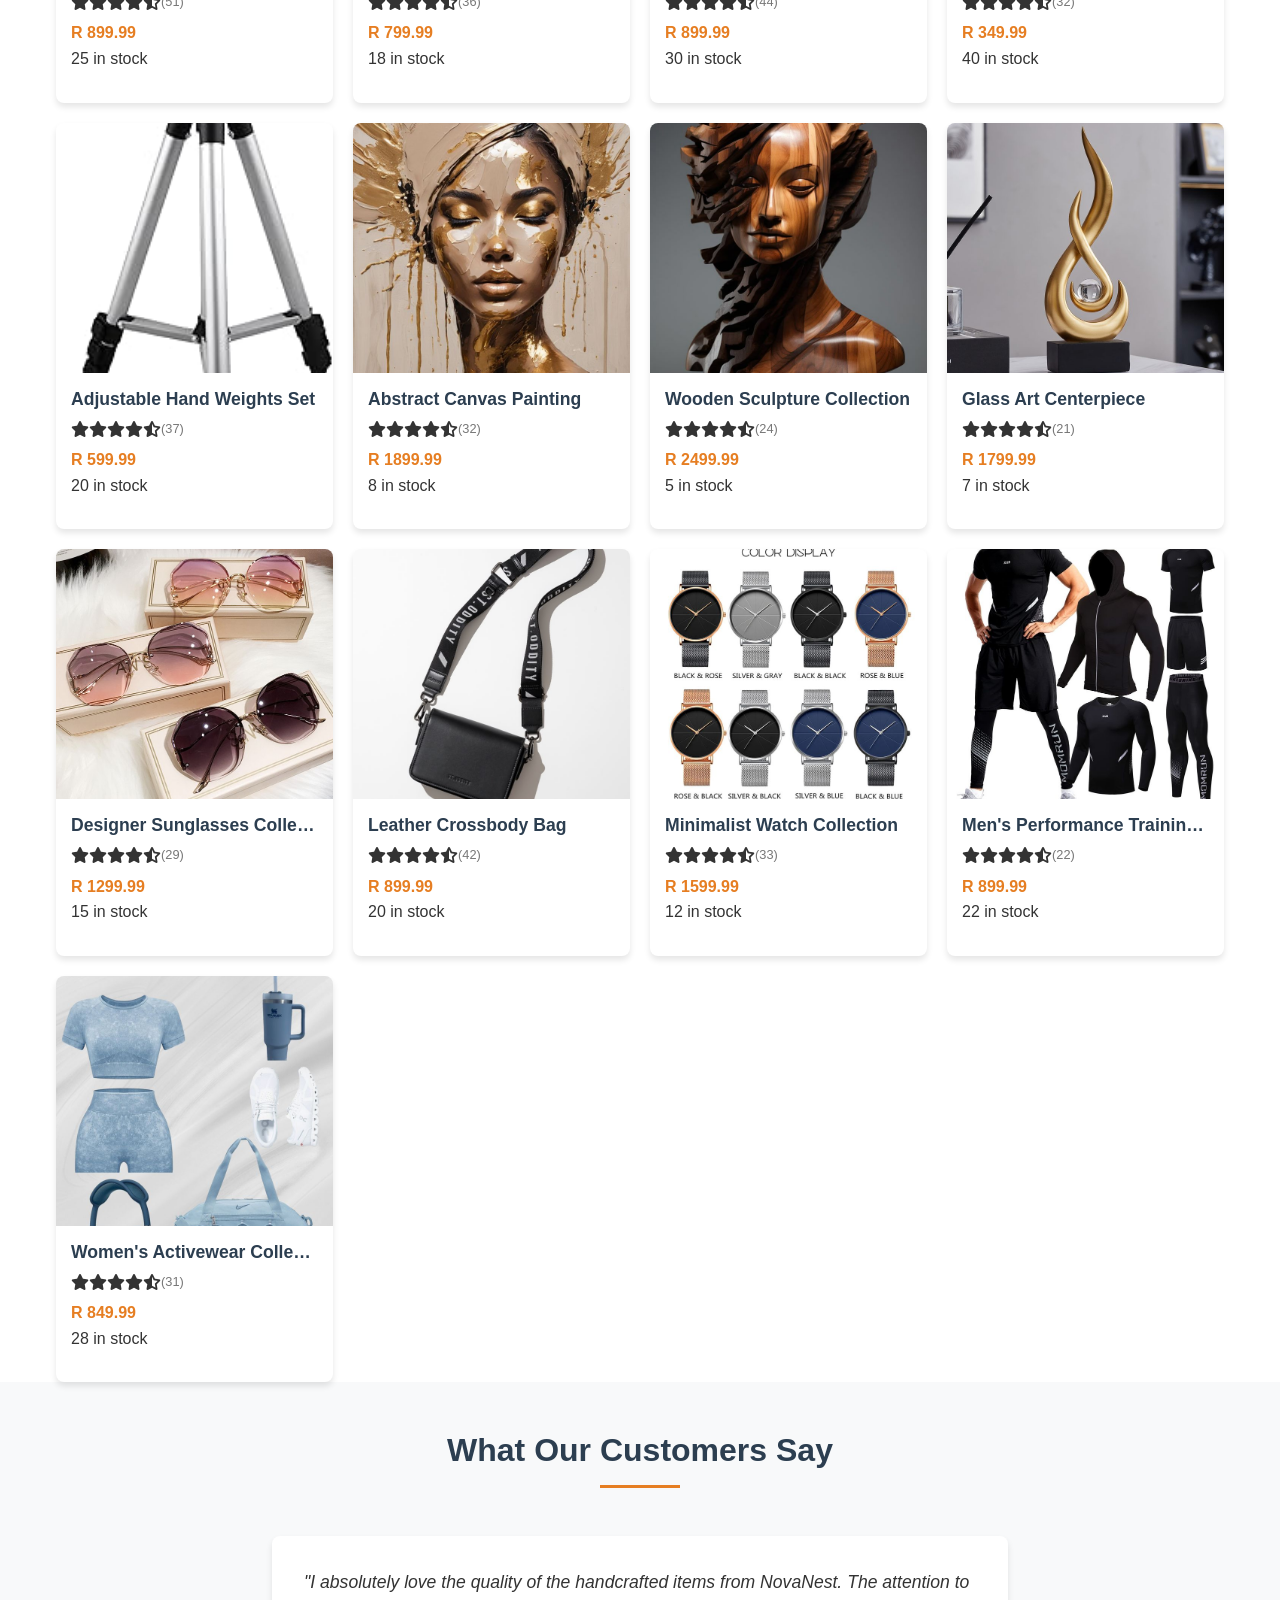
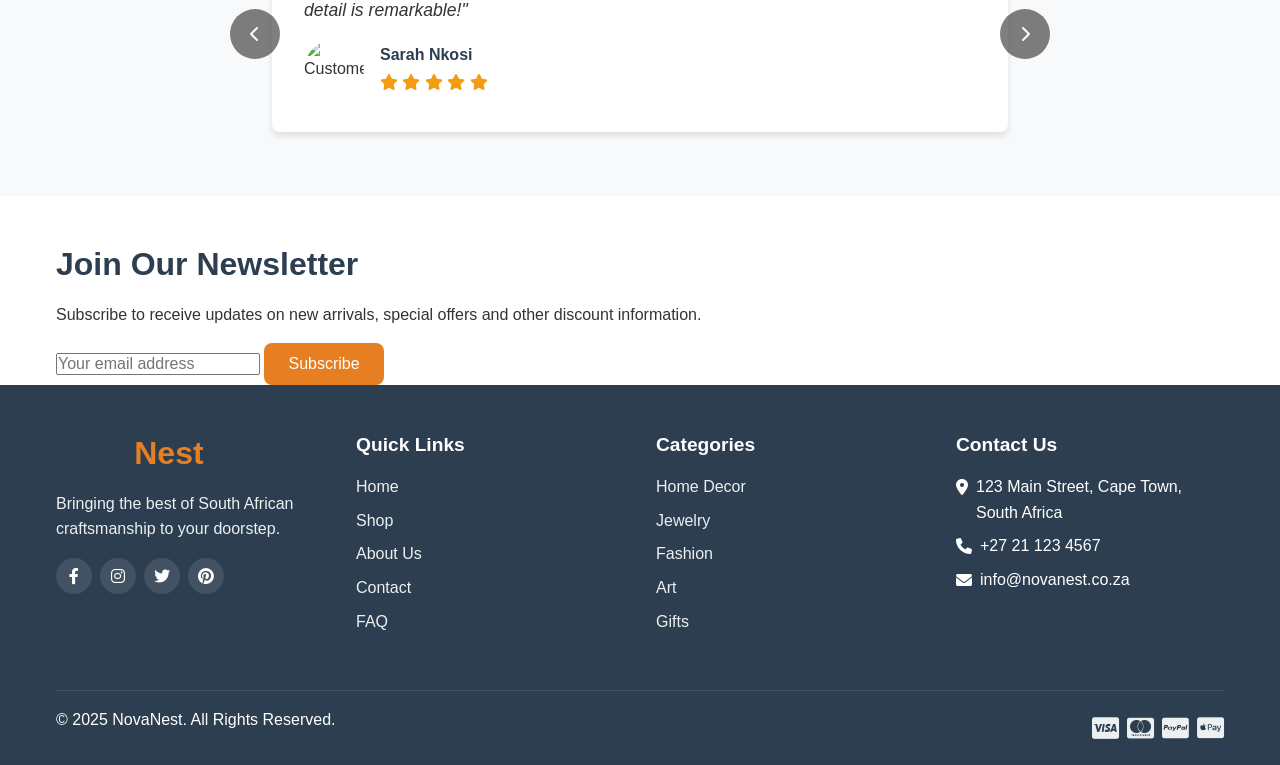
==== commit 9dce46ed: "Fix image paths for GitHub Pages by correcting capitalization from 'images/' to 'Images/'" ====
--- a/index.html
+++ b/index.html
@@ -57,7 +57,7 @@
         <section class="hero-slider">
             <div class="slider-container">
                 <div class="slide active">
-                    <img src="images/South African Handcrafted Goods.jpg" alt="South African Handcrafted Goods" width="300" height="200">
+                    <img src="Images/South African Handcrafted Goods.jpg" alt="South African Handcrafted Goods" width="300" height="200">
                     <div class="slide-content">
                         <h2>South African Craftsmanship</h2>
                         <p>Discover unique handcrafted products made with passion</p>
@@ -65,7 +65,7 @@
                     </div>
                 </div>
                 <div class="slide">
-                    <img src="images/Premium Home Decor.jpg" alt="Premium Home Decor" width="300" height="200">
+                    <img src="Images/Premium Home Decor.jpg" alt="Premium Home Decor" width="300" height="200">
                     <div class="slide-content">
                         <h2>Premium Home Decor</h2>
                         <p>Transform your space with our exclusive collection</p>
@@ -73,7 +73,7 @@
                     </div>
                 </div>
                 <div class="slide">
-                    <img src="images/New Season Arrivals.jpg" alt="New Season Arrivals" width="300" height="200">
+                    <img src="Images/New Season Arrivals.jpg" alt="New Season Arrivals" width="300" height="200">
                     <div class="slide-content">
                         <h2>New Season Arrivals</h2>
                         <p>Be the first to shop our latest collections</p>
@@ -81,7 +81,7 @@
                     </div>
                 </div>
                 <div class="slide">
-                    <img src="images/Gaming.jpg" alt="Gaming" width="300" height="200">
+                    <img src="Images/Gaming.jpg" alt="Gaming" width="300" height="200">
                     <div class="slide-content">
                         <h2>Gaming Essentials</h2>
                         <p>Level up your gaming experience with our premium selection</p>
@@ -89,7 +89,7 @@
                     </div>
                 </div>
                 <div class="slide">
-                    <img src="images/Computer & Office.jpg" alt="Computer & Office" width="300" height="200">
+                    <img src="Images/Computer & Office.jpg" alt="Computer & Office" width="300" height="200">
                     <div class="slide-content">
                         <h2>Computer & Office</h2>
                         <p>Boost your productivity with our tech and office solutions</p>
@@ -97,7 +97,7 @@
                     </div>
                 </div>
                 <div class="slide">
-                    <img src="images/Electronics.jpg" alt="Electronics" width="300" height="200">
+                    <img src="Images/Electronics.jpg" alt="Electronics" width="300" height="200">
                     <div class="slide-content">
                         <h2>Electronics</h2>
                         <p>Discover the latest gadgets and electronic innovations</p>
@@ -105,7 +105,7 @@
                     </div>
                 </div>
                 <div class="slide">
-                    <img src="images/Sport & Fitness.jpg" alt="Sport & Fitness" width="300" height="200">
+                    <img src="Images/Sport & Fitness.jpg" alt="Sport & Fitness" width="300" height="200">
                     <div class="slide-content">
                         <h2>Sport & Fitness</h2>
                         <p>Achieve your fitness goals with our quality equipment</p>
@@ -132,56 +132,56 @@
                 <h2 class="section-title">Shop by Category</h2>
                 <div class="categories-grid">
                     <div class="category-card">
-                        <img src="images/Home Decor.jpg" alt="Home Decor" width="300" height="200" class="category-image">
+                        <img src="Images/Home Decor.jpg" alt="Home Decor" width="300" height="200" class="category-image">
                         <div class="category-content">
                             <h3>Home Decor</h3>
                             <a href="shop.html?category=home-decor" class="btn-outline">Shop Now</a>
                         </div>
                     </div>
                     <div class="category-card">
-                        <img src="images/Jewelry.jpg" alt="Jewelry" width="300" height="200" class="category-image">
+                        <img src="Images/Jewelry.jpg" alt="Jewelry" width="300" height="200" class="category-image">
                         <div class="category-content">
                             <h3>Jewelry</h3>
                             <a href="shop.html?category=jewelry" class="btn-outline">Shop Now</a>
                         </div>
                     </div>
                     <div class="category-card">
-                        <img src="images/Fashion.jpg" alt="Fashion" width="300" height="200" class="category-image">
+                        <img src="Images/Fashion.jpg" alt="Fashion" width="300" height="200" class="category-image">
                         <div class="category-content">
                             <h3>Fashion</h3>
                             <a href="shop.html?category=fashion" class="btn-outline">Shop Now</a>
                         </div>
                     </div>
                     <div class="category-card">
-                        <img src="images/Art.jpg" alt="Art" width="300" height="200" class="category-image">
+                        <img src="Images/Art.jpg" alt="Art" width="300" height="200" class="category-image">
                         <div class="category-content">
                             <h3>Art</h3>
                             <a href="shop.html?category=art" class="btn-outline">Shop Now</a>
                         </div>
                     </div>
                     <div class="category-card">
-                        <img src="images/Gaming.jpg" alt="Gaming" width="300" height="200" class="category-image">
+                        <img src="Images/Gaming.jpg" alt="Gaming" width="300" height="200" class="category-image">
                         <div class="category-content">
                             <h3>Gaming</h3>
                             <a href="shop.html?category=gaming" class="btn-outline">Shop Now</a>
                         </div>
                     </div>
                     <div class="category-card">
-                        <img src="images/Computer & Office.jpg" alt="Computer & Office" width="300" height="200" class="category-image">
+                        <img src="Images/Computer & Office.jpg" alt="Computer & Office" width="300" height="200" class="category-image">
                         <div class="category-content">
                             <h3>Computer & Office</h3>
                             <a href="shop.html?category=computer-office" class="btn-outline">Shop Now</a>
                         </div>
                     </div>
                     <div class="category-card">
-                        <img src="images/Electronics.jpg" alt="Electronics" width="300" height="200" class="category-image">
+                        <img src="Images/Electronics.jpg" alt="Electronics" width="300" height="200" class="category-image">
                         <div class="category-content">
                             <h3>Electronics</h3>
                             <a href="shop.html?category=electronics" class="btn-outline">Shop Now</a>
                         </div>
                     </div>
                     <div class="category-card">
-                        <img src="images/Sport & Fitness.jpg" alt="Sport & Fitness" width="300" height="200" class="category-image">
+                        <img src="Images/Sport & Fitness.jpg" alt="Sport & Fitness" width="300" height="200" class="category-image">
                         <div class="category-content">
                             <h3>Sport & Fitness</h3>
                             <a href="shop.html?category=sport-fitness" class="btn-outline">Shop Now</a>
@@ -210,7 +210,7 @@
                         <div class="testimonial-content">
                             <p>"I absolutely love the quality of the handcrafted items from NovaNest. The attention to detail is remarkable!"</p>
                             <div class="testimonial-author">
-                                <img src="images/customer1.jpg" alt="Customer" width="100" height="100" class="testimonial-image">
+                                <img src="Images/customer1.jpg" alt="Customer" width="100" height="100" class="testimonial-image">
                                 <div>
                                     <h4>Sarah Nkosi</h4>
                                     <div class="stars">
@@ -228,7 +228,7 @@
                         <div class="testimonial-content">
                             <p>"Fast shipping and excellent customer service. The products are even more beautiful in person than in the photos!"</p>
                             <div class="testimonial-author">
-                                <img src="images/customer2.jpg" alt="Customer" width="100" height="100" class="testimonial-image">
+                                <img src="Images/customer2.jpg" alt="Customer" width="100" height="100" class="testimonial-image">
                                 <div>
                                     <h4>David van der Merwe</h4>
                                     <div class="stars">
@@ -246,7 +246,7 @@
                         <div class="testimonial-content">
                             <p>"NovaNest has become my go-to shop for unique gifts. Everyone loves the South African craftsmanship!"</p>
                             <div class="testimonial-author">
-                                <img src="images/customer3.jpg" alt="Customer" width="100" height="100" class="testimonial-image"   >
+                                <img src="Images/customer3.jpg" alt="Customer" width="100" height="100" class="testimonial-image"   >
                                 <div>
                                     <h4>Thandi Moyo</h4>
                                     <div class="stars">
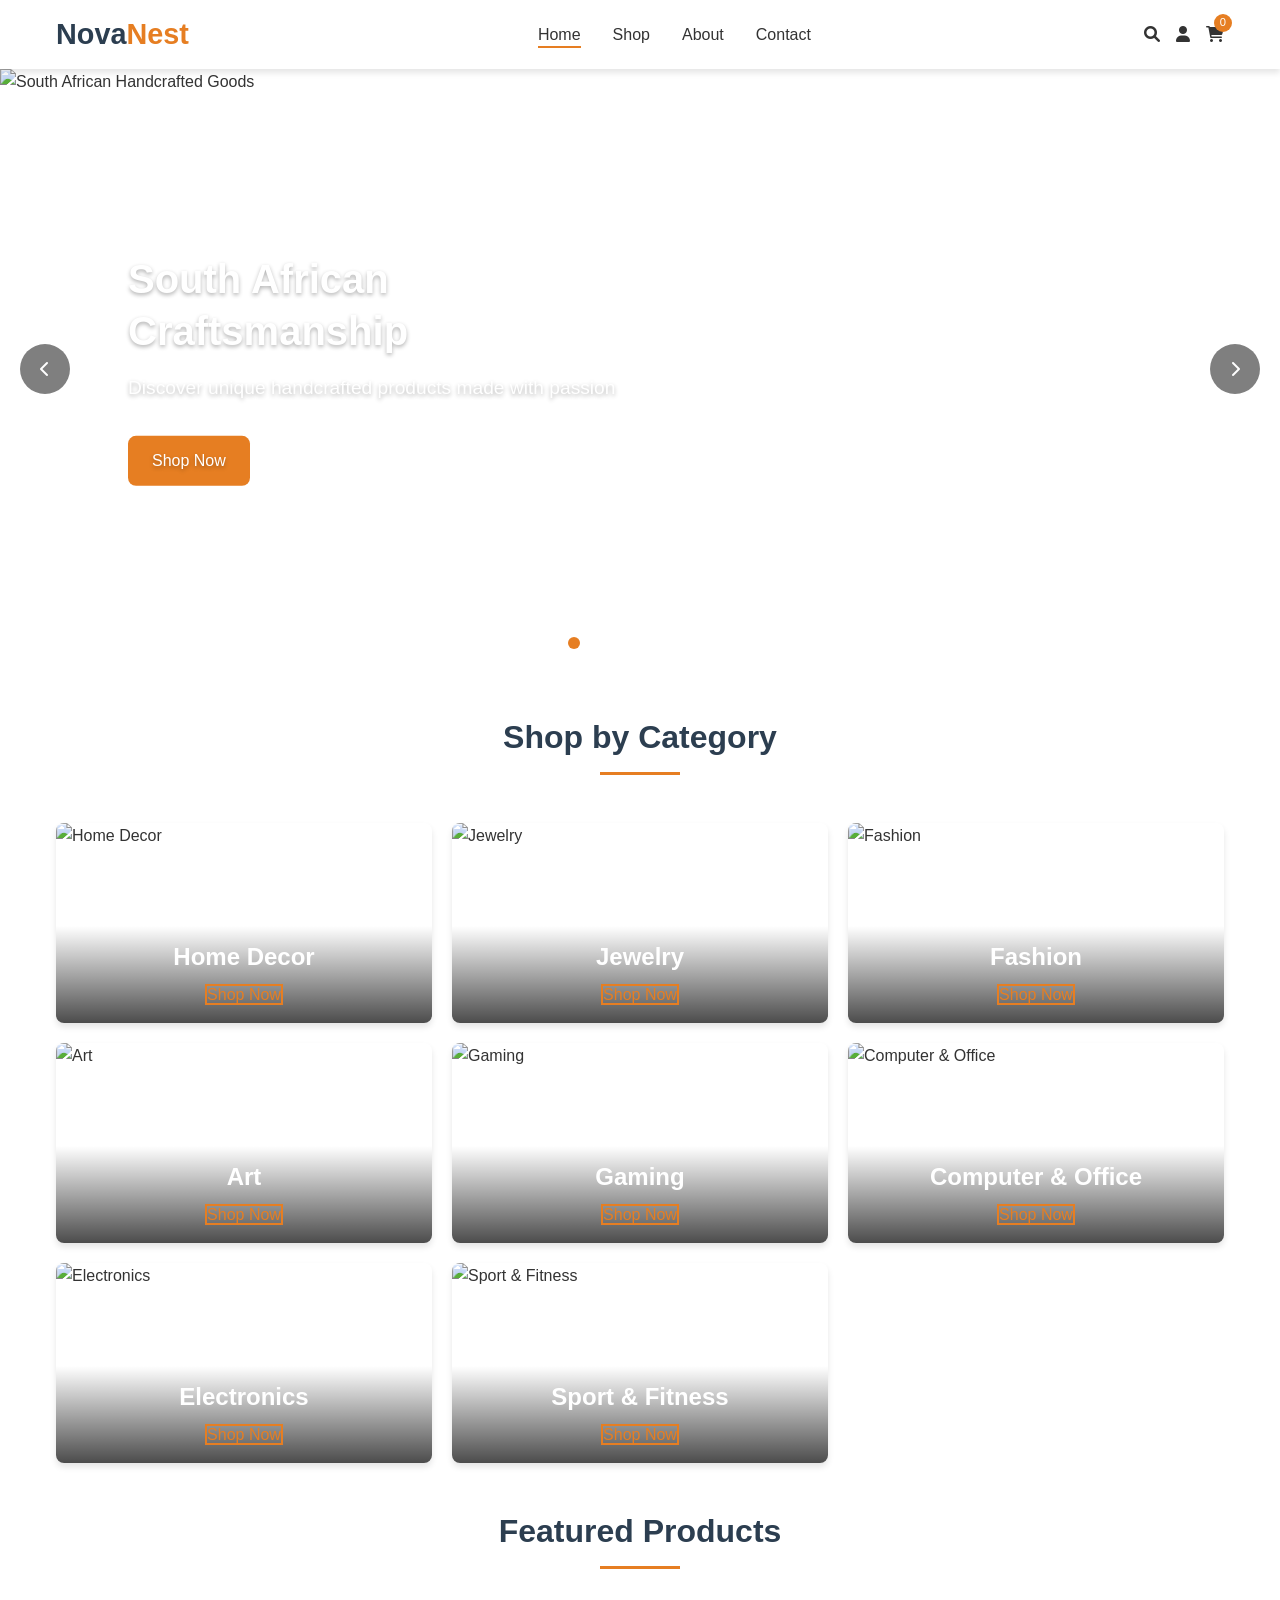
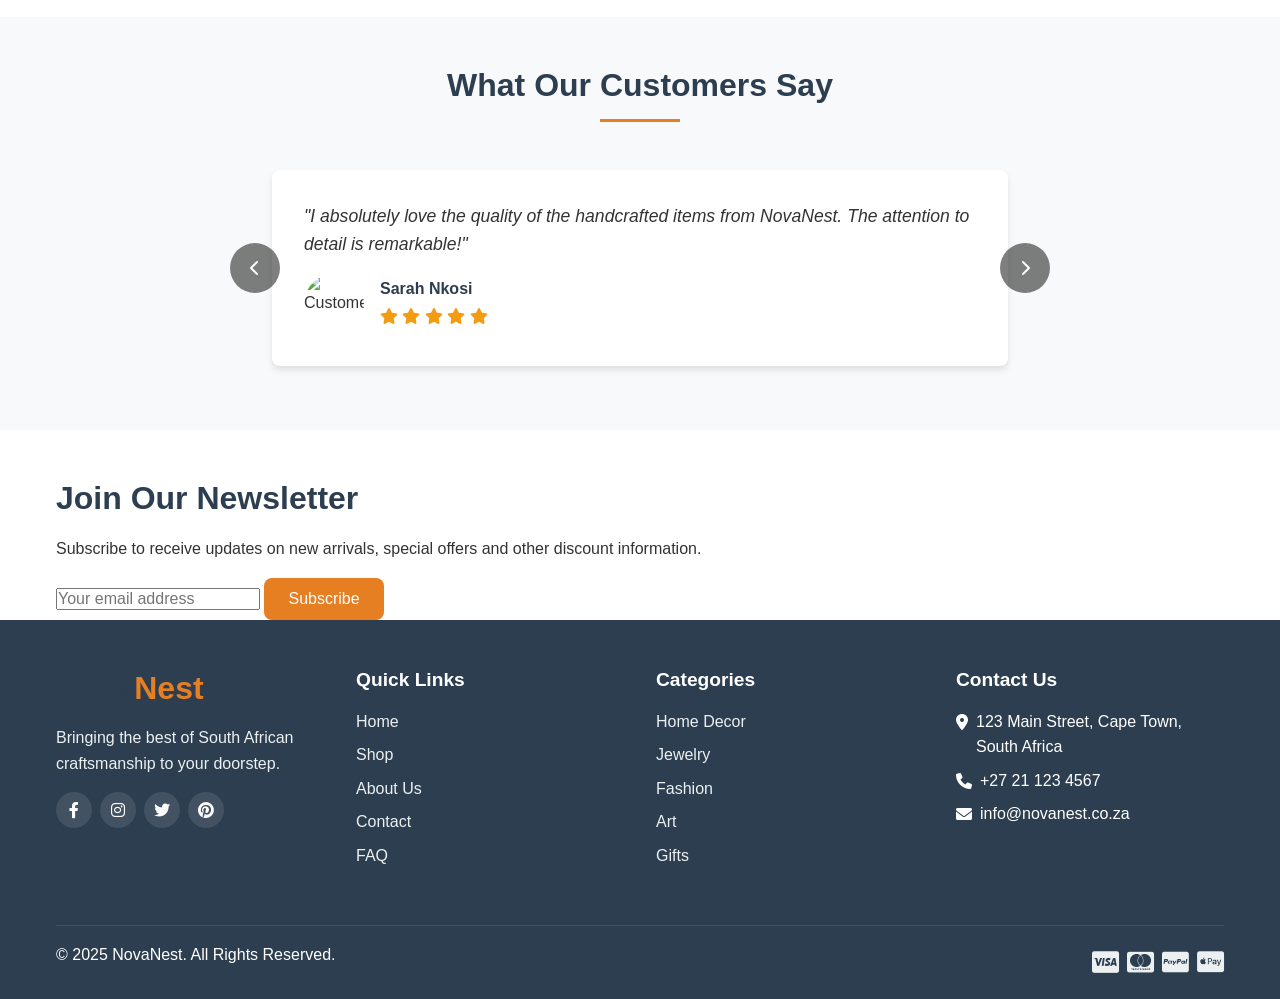
==== commit 46de978c: "Fix image and script paths for GitHub Pages by adding repository name prefix" ====
--- a/index.html
+++ b/index.html
@@ -57,7 +57,7 @@
         <section class="hero-slider">
             <div class="slider-container">
                 <div class="slide active">
-                    <img src="Images/South African Handcrafted Goods.jpg" alt="South African Handcrafted Goods" width="300" height="200">
+                    <img src="/NovaNestZA-Final-Project/Images/South African Handcrafted Goods.jpg" alt="South African Handcrafted Goods" width="300" height="200">
                     <div class="slide-content">
                         <h2>South African Craftsmanship</h2>
                         <p>Discover unique handcrafted products made with passion</p>
@@ -65,7 +65,7 @@
                     </div>
                 </div>
                 <div class="slide">
-                    <img src="Images/Premium Home Decor.jpg" alt="Premium Home Decor" width="300" height="200">
+                    <img src="/NovaNestZA-Final-Project/Images/Premium Home Decor.jpg" alt="Premium Home Decor" width="300" height="200">
                     <div class="slide-content">
                         <h2>Premium Home Decor</h2>
                         <p>Transform your space with our exclusive collection</p>
@@ -73,7 +73,7 @@
                     </div>
                 </div>
                 <div class="slide">
-                    <img src="Images/New Season Arrivals.jpg" alt="New Season Arrivals" width="300" height="200">
+                    <img src="/NovaNestZA-Final-Project/Images/New Season Arrivals.jpg" alt="New Season Arrivals" width="300" height="200">
                     <div class="slide-content">
                         <h2>New Season Arrivals</h2>
                         <p>Be the first to shop our latest collections</p>
@@ -81,7 +81,7 @@
                     </div>
                 </div>
                 <div class="slide">
-                    <img src="Images/Gaming.jpg" alt="Gaming" width="300" height="200">
+                    <img src="/NovaNestZA-Final-Project/Images/Gaming.jpg" alt="Gaming" width="300" height="200">
                     <div class="slide-content">
                         <h2>Gaming Essentials</h2>
                         <p>Level up your gaming experience with our premium selection</p>
@@ -89,7 +89,7 @@
                     </div>
                 </div>
                 <div class="slide">
-                    <img src="Images/Computer & Office.jpg" alt="Computer & Office" width="300" height="200">
+                    <img src="/NovaNestZA-Final-Project/Images/Computer & Office.jpg" alt="Computer & Office" width="300" height="200">
                     <div class="slide-content">
                         <h2>Computer & Office</h2>
                         <p>Boost your productivity with our tech and office solutions</p>
@@ -97,7 +97,7 @@
                     </div>
                 </div>
                 <div class="slide">
-                    <img src="Images/Electronics.jpg" alt="Electronics" width="300" height="200">
+                    <img src="/NovaNestZA-Final-Project/Images/Electronics.jpg" alt="Electronics" width="300" height="200">
                     <div class="slide-content">
                         <h2>Electronics</h2>
                         <p>Discover the latest gadgets and electronic innovations</p>
@@ -105,7 +105,7 @@
                     </div>
                 </div>
                 <div class="slide">
-                    <img src="Images/Sport & Fitness.jpg" alt="Sport & Fitness" width="300" height="200">
+                    <img src="/NovaNestZA-Final-Project/Images/Sport & Fitness.jpg" alt="Sport & Fitness" width="300" height="200">
                     <div class="slide-content">
                         <h2>Sport & Fitness</h2>
                         <p>Achieve your fitness goals with our quality equipment</p>
@@ -132,56 +132,56 @@
                 <h2 class="section-title">Shop by Category</h2>
                 <div class="categories-grid">
                     <div class="category-card">
-                        <img src="Images/Home Decor.jpg" alt="Home Decor" width="300" height="200" class="category-image">
+                        <img src="/NovaNestZA-Final-Project/Images/Home Decor.jpg" alt="Home Decor" width="300" height="200" class="category-image">
                         <div class="category-content">
                             <h3>Home Decor</h3>
                             <a href="shop.html?category=home-decor" class="btn-outline">Shop Now</a>
                         </div>
                     </div>
                     <div class="category-card">
-                        <img src="Images/Jewelry.jpg" alt="Jewelry" width="300" height="200" class="category-image">
+                        <img src="/NovaNestZA-Final-Project/Images/Jewelry.jpg" alt="Jewelry" width="300" height="200" class="category-image">
                         <div class="category-content">
                             <h3>Jewelry</h3>
                             <a href="shop.html?category=jewelry" class="btn-outline">Shop Now</a>
                         </div>
                     </div>
                     <div class="category-card">
-                        <img src="Images/Fashion.jpg" alt="Fashion" width="300" height="200" class="category-image">
+                        <img src="/NovaNestZA-Final-Project/Images/Fashion.jpg" alt="Fashion" width="300" height="200" class="category-image">
                         <div class="category-content">
                             <h3>Fashion</h3>
                             <a href="shop.html?category=fashion" class="btn-outline">Shop Now</a>
                         </div>
                     </div>
                     <div class="category-card">
-                        <img src="Images/Art.jpg" alt="Art" width="300" height="200" class="category-image">
+                        <img src="/NovaNestZA-Final-Project/Images/Art.jpg" alt="Art" width="300" height="200" class="category-image">
                         <div class="category-content">
                             <h3>Art</h3>
                             <a href="shop.html?category=art" class="btn-outline">Shop Now</a>
                         </div>
                     </div>
                     <div class="category-card">
-                        <img src="Images/Gaming.jpg" alt="Gaming" width="300" height="200" class="category-image">
+                        <img src="/NovaNestZA-Final-Project/Images/Gaming.jpg" alt="Gaming" width="300" height="200" class="category-image">
                         <div class="category-content">
                             <h3>Gaming</h3>
                             <a href="shop.html?category=gaming" class="btn-outline">Shop Now</a>
                         </div>
                     </div>
                     <div class="category-card">
-                        <img src="Images/Computer & Office.jpg" alt="Computer & Office" width="300" height="200" class="category-image">
+                        <img src="/NovaNestZA-Final-Project/Images/Computer & Office.jpg" alt="Computer & Office" width="300" height="200" class="category-image">
                         <div class="category-content">
                             <h3>Computer & Office</h3>
                             <a href="shop.html?category=computer-office" class="btn-outline">Shop Now</a>
                         </div>
                     </div>
                     <div class="category-card">
-                        <img src="Images/Electronics.jpg" alt="Electronics" width="300" height="200" class="category-image">
+                        <img src="/NovaNestZA-Final-Project/Images/Electronics.jpg" alt="Electronics" width="300" height="200" class="category-image">
                         <div class="category-content">
                             <h3>Electronics</h3>
                             <a href="shop.html?category=electronics" class="btn-outline">Shop Now</a>
                         </div>
                     </div>
                     <div class="category-card">
-                        <img src="Images/Sport & Fitness.jpg" alt="Sport & Fitness" width="300" height="200" class="category-image">
+                        <img src="/NovaNestZA-Final-Project/Images/Sport & Fitness.jpg" alt="Sport & Fitness" width="300" height="200" class="category-image">
                         <div class="category-content">
                             <h3>Sport & Fitness</h3>
                             <a href="shop.html?category=sport-fitness" class="btn-outline">Shop Now</a>
@@ -210,7 +210,7 @@
                         <div class="testimonial-content">
                             <p>"I absolutely love the quality of the handcrafted items from NovaNest. The attention to detail is remarkable!"</p>
                             <div class="testimonial-author">
-                                <img src="Images/customer1.jpg" alt="Customer" width="100" height="100" class="testimonial-image">
+                                <img src="/NovaNestZA-Final-Project/Images/customer1.jpg" alt="Customer" width="100" height="100" class="testimonial-image">
                                 <div>
                                     <h4>Sarah Nkosi</h4>
                                     <div class="stars">
@@ -228,7 +228,7 @@
                         <div class="testimonial-content">
                             <p>"Fast shipping and excellent customer service. The products are even more beautiful in person than in the photos!"</p>
                             <div class="testimonial-author">
-                                <img src="Images/customer2.jpg" alt="Customer" width="100" height="100" class="testimonial-image">
+                                <img src="/NovaNestZA-Final-Project/Images/customer2.jpg" alt="Customer" width="100" height="100" class="testimonial-image">
                                 <div>
                                     <h4>David van der Merwe</h4>
                                     <div class="stars">
@@ -246,7 +246,7 @@
                         <div class="testimonial-content">
                             <p>"NovaNest has become my go-to shop for unique gifts. Everyone loves the South African craftsmanship!"</p>
                             <div class="testimonial-author">
-                                <img src="Images/customer3.jpg" alt="Customer" width="100" height="100" class="testimonial-image"   >
+                                <img src="/NovaNestZA-Final-Project/Images/customer3.jpg" alt="Customer" width="100" height="100" class="testimonial-image"   >
                                 <div>
                                     <h4>Thandi Moyo</h4>
                                     <div class="stars">
@@ -344,8 +344,8 @@
         </div>
     </footer>
 
-    <script src="js/script.js"></script>
-    <script src="js/slider.js"></script>
-    <script src="js/products.js"></script>
+    <script src="/NovaNestZA-Final-Project/js/script.js"></script>
+    <script src="/NovaNestZA-Final-Project/js/slider.js"></script>
+    <script src="/NovaNestZA-Final-Project/js/products.js"></script>
 </body>
 </html>
